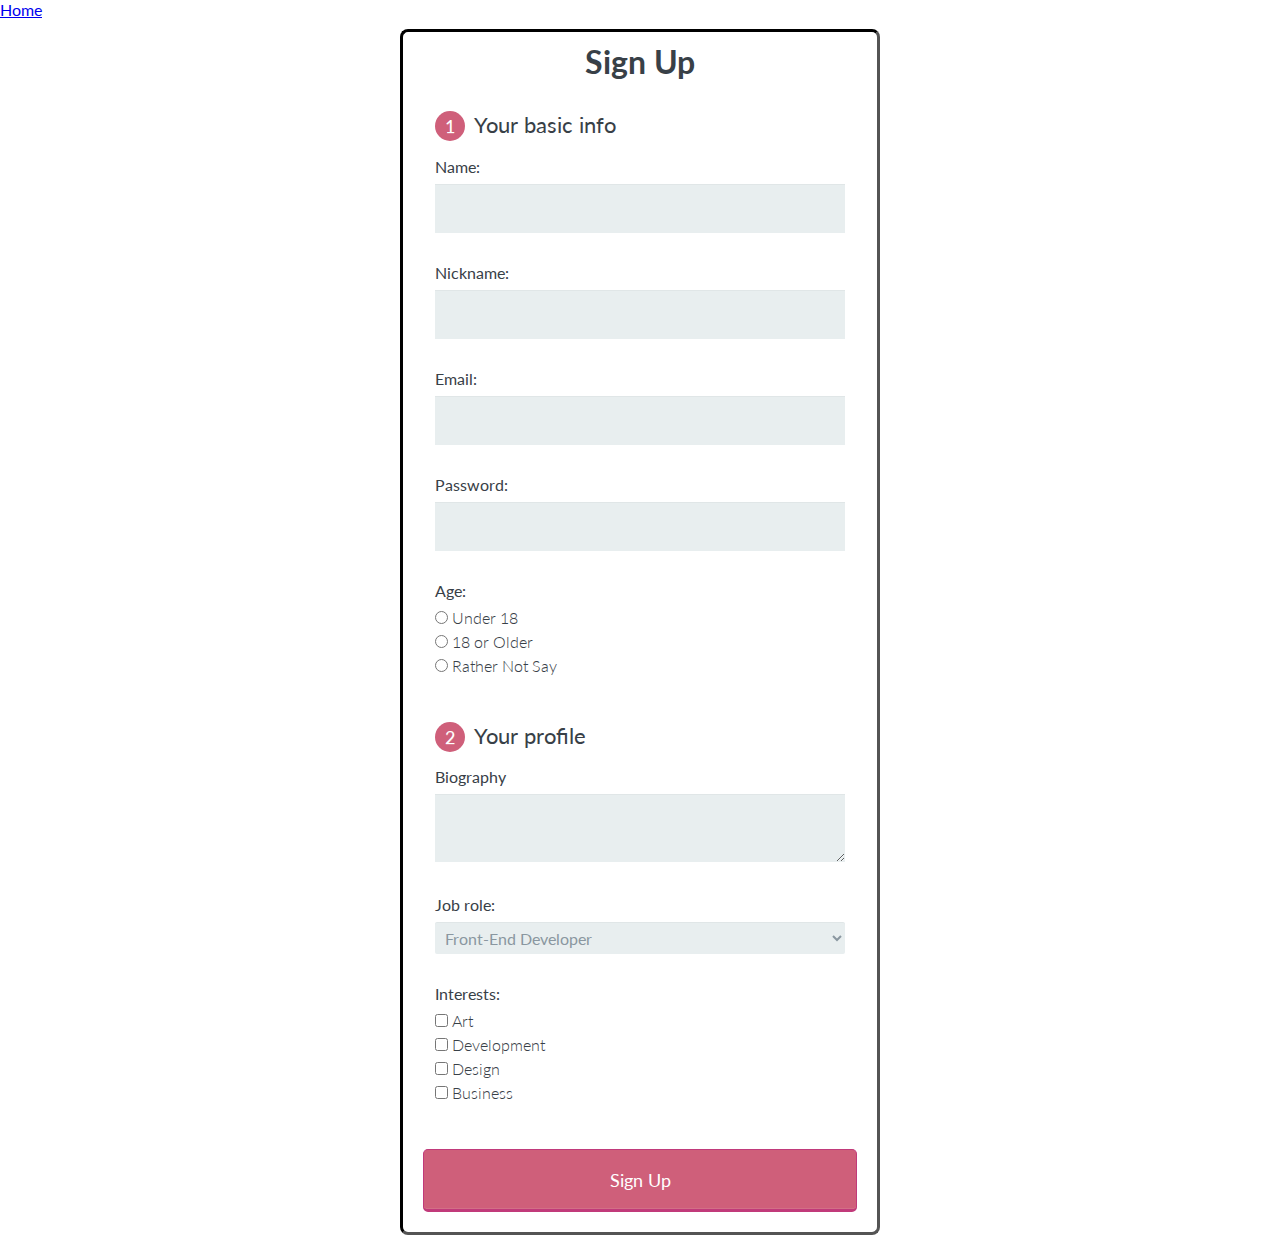
==== form2.html @ 6fd705ac "added ghost link form 2" ====
<!DOCTYPE html>
<html>
    <head>
        <meta charset="utf-8">
        <meta name="viewport" content="width=device-width, initial-scale=1.0">
        <title>Sign Up Form</title>
        <link rel="stylesheet" href="css/normalize.css">
        <link href='https://fonts.googleapis.com/css?family=Lato' rel='stylesheet' type='text/css'>
        <link rel="stylesheet" href="css/main.css">
    </head>
    <body>
      <header>
        <nav>
        <li><a href="index.html">Home</a></li>
        <nav>
      </header>
      <form action="index.html" method="post">

        <h1>Sign Up</h1>

        <fieldset>

          <legend><span class="number">1</span> Your basic info</legend>

          <label for="name">Name:</label>
          <input type="text" id="name" name="user_name">

          <label for="nickname">Nickname:</label>
          <input type="text" id="nickname" name="user_nickname">

          <label for="email">Email:</label>
          <input type="email" id="email" name="user_email">

          <label for="password">Password:</label>
          <input type="password" id="password" name="user_password">

          <label>Age:</label>
          <input type="radio" id="under_18" value="under_18" name="user_age"><label for="under_18" class="light">Under 18</label><br>
          <input type="radio" id="over_18" value="over_18" name="user_age"><label for="over_18" class="light">18 or Older</label><br>
          <input type="radio" id="not-say" value="not-say" name="user_age"><label for="not-say" class="light">Rather Not Say</label>

        </fieldset>

        <fieldset>

          <legend><span class="number">2</span> Your profile</legend>

          <label for="bio">Biography</label>
          <textarea id="bio" name="user_bio"></textarea>

          <label for="job">Job role:</label>
          <select id="job" name="user_job">
            <optgroup label="Web">
              <option value="frontend_developer">Front-End Developer</option>
              <option value="php_developer">PHP Developer</option>
              <option value="python_developer">Python Developer</option>
              <option value="rails_developer">Front-End Developer</option>
              <option value="web_designer">Web Designer</option>
              <option value="wordpress_developer">Wordpress Developer</option>
            </optgroup>
            <optgroup label="Mobile">
              <option value="android_developer">Android Developer</option>
              <option value="ios_developer">iOS Developer</option>
              <option value="mobile_designer">Mobile Designer</option>
            </optgroup>
            <optgroup label="Business">
              <option value="business_owner">Business Developer</option>
              <option value="freelancer_developer">Freelancer</option>
            </optgroup>
          </select>

          <label>Interests:</label>
          <input type="checkbox" id="art" value="interest_art" name="user_interest"><label class="light" for="art">Art</label><br>
          <input type="checkbox" id="development" value="interest_development" name="user_interest"><label class="light" for="development">Development</label><br>
          <input type="checkbox" id="design" value="interest_design" name="user_interest"><label class="light" for="design">Design</label><br>
          <input type="checkbox" id="business" value="interest_business" name="user_interest"><label class="light" for="business">Business</label>

        </fieldset>
        <button type="submit"> Sign Up</button>

      </form>

    </body>
</html>
---- css/main.css ----
*, *:before, *:after {
  -moz-box-sizing: border-box;
  -webkit-box-sizing: border-box;
  box-sizing: border-box;
}

body {
  font-family: 'Lato', sans-serif;
  color: #384047;
}

form {
  max-width: 300px;
  margin: 10px auto;
  padding: 10px 20px;
  background: #ffffff;
  border-radius: 8px;
  border-style: inset;
  border-color: black;
}

h1 {
  margin: 0 0 30px 0;
  text-align: center;
}

input[type="text"],
input[type="password"],
input[type="date"],
input[type="datetime"],
input[type="email"],
input[type="number"],
input[type="search"],
input[type="tel"],
input[type="time"],
input[type="url"],
textarea,
select {
  background: rgba(255,255,255,0.1);
  border: none;
  font-size: 16px;
  height: auto;
  margin: 0;
  outline: 0;
  padding: 15px;
  width: 100%;
  background-color: #e8eeef;
  color: #8a97a0;
  box-shadow: 0 1px 0 rgba(0,0,0,0.03) inset;
  margin-bottom: 30px;
}

input[type="radio"],
input[type="checkbox"] {
  margin: 0 4px 8px 0;
}

select {
  padding: 6px;
  height: 32px;
  border-radius: 2px;
}

button {
  padding: 19px 39px 18px 39px;
  color: #FFF;
  background-color: #cf5f7a;
  font-size: 18px;
  text-align: center;
  font-style: normal;
  border-radius: 5px;
  width: 100%;
  border: 1px solid #c13a7a;
  border-width: 1px 1px 3px;
  box-shadow: 0 -1px 0 rgba(255,255,255,0.1) inset;
  margin-bottom: 10px;
}

fieldset {
  margin-bottom: 30px;
  border: none;
}

legend {
  font-size: 1.4em;
  margin-bottom: 10px;
}

label {
  display: block;
  margin-bottom: 8px;
}

label.light {
  font-weight: 300;
  display: inline;
}

.number {
  background-color: #cf5f7a;
  color: #fff;
  height: 30px;
  width: 30px;
  display: inline-block;
  font-size: 0.8em;
  margin-right: 4px;
  line-height: 30px;
  text-align: center;
  text-shadow: 0 1px 0 rgba(255,255,255,0.2);
  border-radius: 100%;
}

@media screen and (min-width: 480px) {

  form {
    max-width: 480px;
  }

}
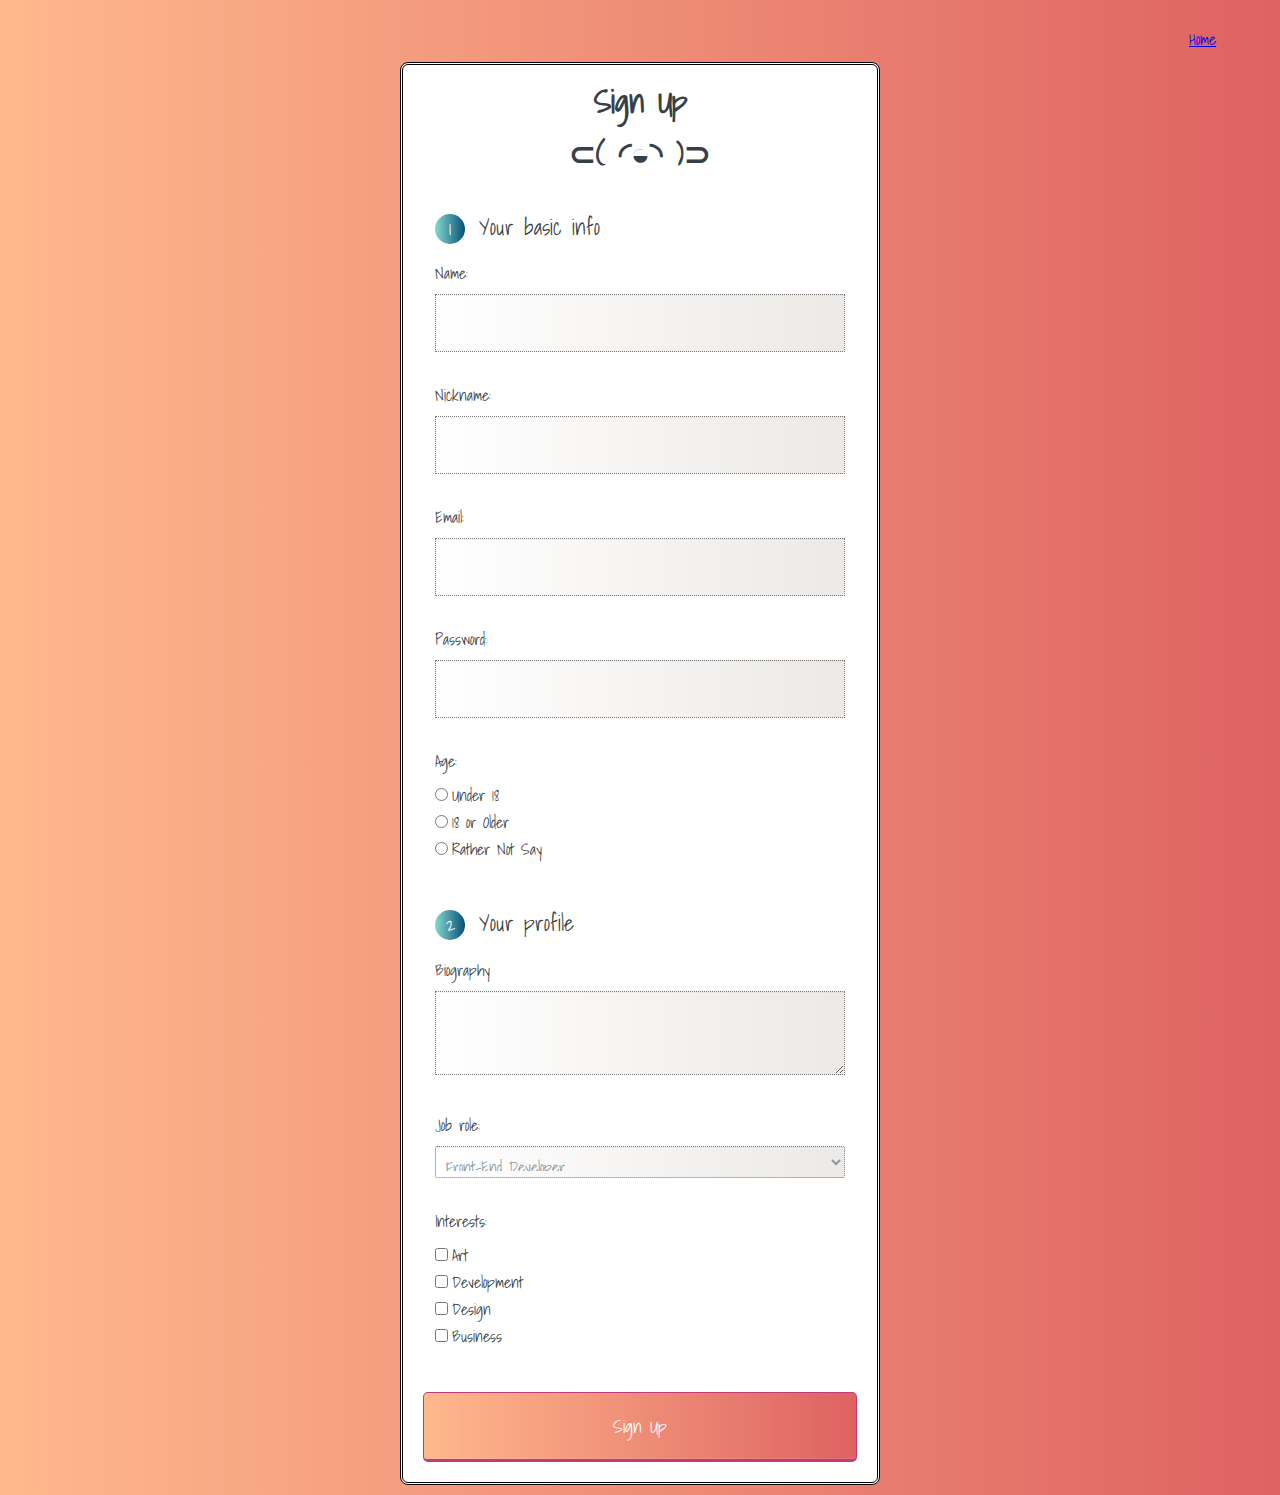
==== commit a3f770a8: "form 2 creation" ====
--- a/form2.html
+++ b/form2.html
@@ -3,20 +3,20 @@
     <head>
         <meta charset="utf-8">
         <meta name="viewport" content="width=device-width, initial-scale=1.0">
-        <title>Sign Up Form</title>
+        <title>Sign Up Form #2</title>
         <link rel="stylesheet" href="css/normalize.css">
-        <link href='https://fonts.googleapis.com/css?family=Lato' rel='stylesheet' type='text/css'>
-        <link rel="stylesheet" href="css/main.css">
+        <link href='https://fonts.googleapis.com/css?family=Shadows+Into+Light' rel='stylesheet' type='text/css'>
+        <link rel="stylesheet" href="css/main2.css">
     </head>
     <body>
       <header>
-        <nav>
+        <nav class="main-nav">
         <li><a href="index.html">Home</a></li>
         <nav>
       </header>
       <form action="index.html" method="post">
 
-        <h1>Sign Up</h1>
+        <h1>Sign Up<br>⊂( ◜◒◝ )⊃</h1>
 
         <fieldset>
 
--- a/css/main2.css
+++ b/css/main2.css
@@ -0,0 +1,137 @@
+*, *:before, *:after {
+  -moz-box-sizing: border-box;
+  -webkit-box-sizing: border-box;
+  box-sizing: border-box;
+}
+
+body {
+  font-family: 'Shadows Into Light', cursive;
+  color: #384047;
+  background-image: linear-gradient(to left, #DE6262 , #FFB88C);
+}
+
+.main-nav {
+  list-style: none;
+  text-decoration: none;
+  text-align: right;
+  margin-top: 2%;
+  margin-right: 5%;
+}
+
+form {
+  max-width: 300px;
+  margin: 10px auto;
+  padding: 10px 20px;
+  background: #ffffff;
+  border-radius: 8px;
+  border-style: double;
+  border-color: black;
+}
+
+h1 {
+  margin: 0 0 30px 0;
+  text-align: center;
+}
+
+input[type="text"],
+input[type="password"],
+input[type="date"],
+input[type="datetime"],
+input[type="email"],
+input[type="number"],
+input[type="search"],
+input[type="tel"],
+input[type="time"],
+input[type="url"],
+textarea,
+select {
+  background: #ECE9E6; /* fallback for old browsers */
+  background: -webkit-linear-gradient(to left, #ECE9E6 , #FFFFFF); /* Chrome 10-25, Safari 5.1-6 */
+  background: linear-gradient(to left, #ECE9E6 , #FFFFFF); /* W3C, IE 10+/ Edge, Firefox 16+, Chrome 26+, Opera 12+, Safari 7+ */: linear-gradient(to left, #abbaab , #ffffff); /* W3C, IE 10+/ Edge, Firefox 16+, Chrome 26+, Opera 12+, Safari 7+ */;
+  border-style: dotted;
+  border-width: thin;
+  font-size: 16px;
+  height: auto;
+  margin: 0;
+  outline: 0;
+  padding: 15px;
+  width: 100%;
+  background-color: #e8eeef;
+  color: #8a97a0;
+  box-shadow: 0 1px 0 rgba(0,0,0,0.03) inset;
+  margin-bottom: 30px;
+}
+
+input[type="radio"],
+input[type="checkbox"] {
+  margin: 0 4px 8px 0;
+}
+
+select {
+  padding: 6px;
+  height: 32px;
+  border-radius: 2px;
+}
+
+button {
+  padding: 19px 39px 18px 39px;
+  color: #FFF;
+
+  background: #DE6262; /* fallback for old browsers */
+  background: -webkit-linear-gradient(to left, #DE6262 , #FFB88C); /* Chrome 10-25, Safari 5.1-6 */
+  background: linear-gradient(to left, #DE6262 , #FFB88C); /* W3C, IE 10+/ Edge, Firefox 16+, Chrome 26+, Opera 12+, Safari 7+ */
+
+  font-size: 18px;
+  text-align: center;
+  font-style: normal;
+  border-radius: 5px;
+  width: 100%;
+  border: 1px solid #c13a7a;
+  border-width: 1px 1px 3px;
+  box-shadow: 0 -1px 0 rgba(255,255,255,0.1) inset;
+  margin-bottom: 10px;
+}
+
+fieldset {
+  margin-bottom: 30px;
+  border: none;
+}
+
+legend {
+  font-size: 1.4em;
+  margin-bottom: 10px;
+}
+
+label {
+  display: block;
+  margin-bottom: 8px;
+}
+
+label.light {
+  font-weight: 300;
+  display: inline;
+}
+
+.number {
+  background: #085078; /* fallback for old browsers */
+  background: -webkit-linear-gradient(to left, #085078 , #85D8CE); /* Chrome 10-25, Safari 5.1-6 */
+  background: linear-gradient(to left, #085078 , #85D8CE); /* W3C, IE 10+/ Edge, Firefox 16+, Chrome 26+, Opera 12+, Safari 7+ */
+  color: #fff;
+  height: 30px;
+  width: 30px;
+  display: inline-block;
+  font-size: 0.8em;
+  margin-right: 4px;
+  line-height: 30px;
+  text-align: center;
+  text-shadow: 0 1px 0 rgba(255,255,255,0.2);
+  border-radius: 100%;
+}
+
+@media screen and (min-width: 480px) {
+
+  form {
+    max-width: 480px;
+  }
+
+}
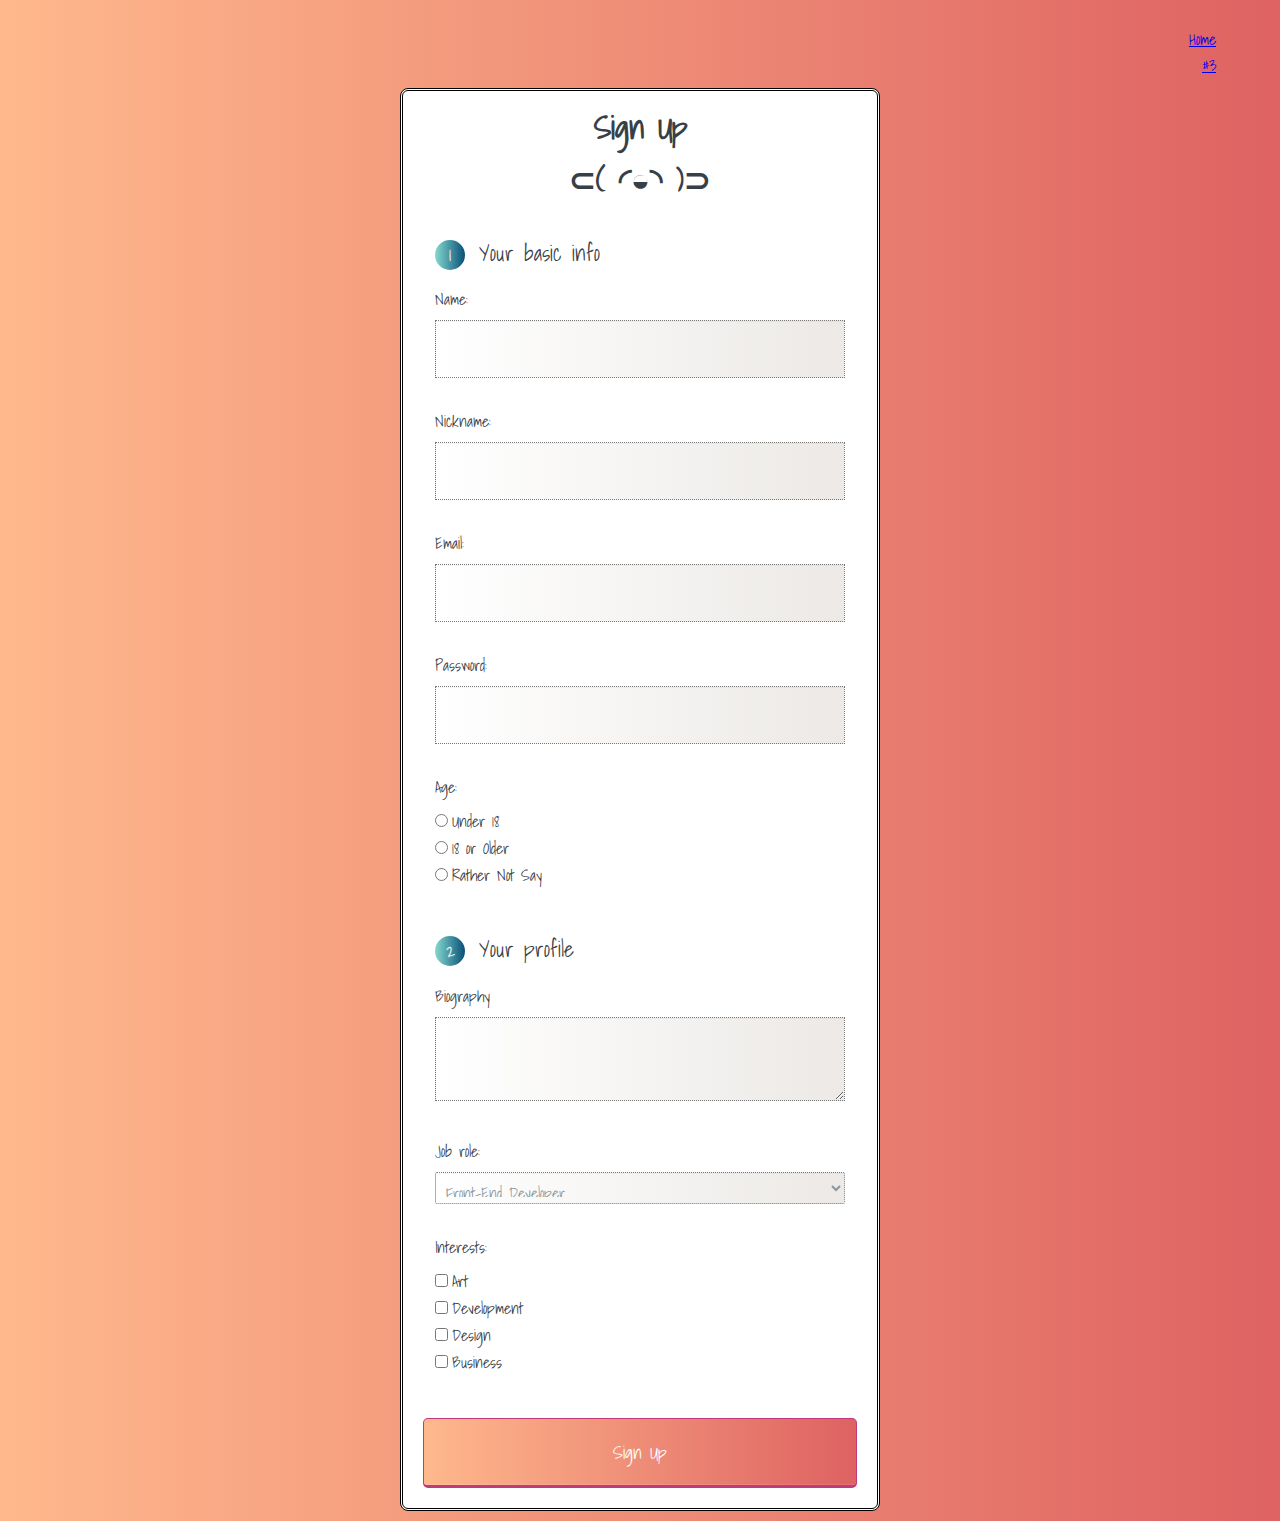
==== commit f3be2d31: "form #3 add" ====
--- a/form2.html
+++ b/form2.html
@@ -12,6 +12,7 @@
       <header>
         <nav class="main-nav">
         <li><a href="index.html">Home</a></li>
+        <li><a href="form3.html">#3</a></li>
         <nav>
       </header>
       <form action="index.html" method="post">
